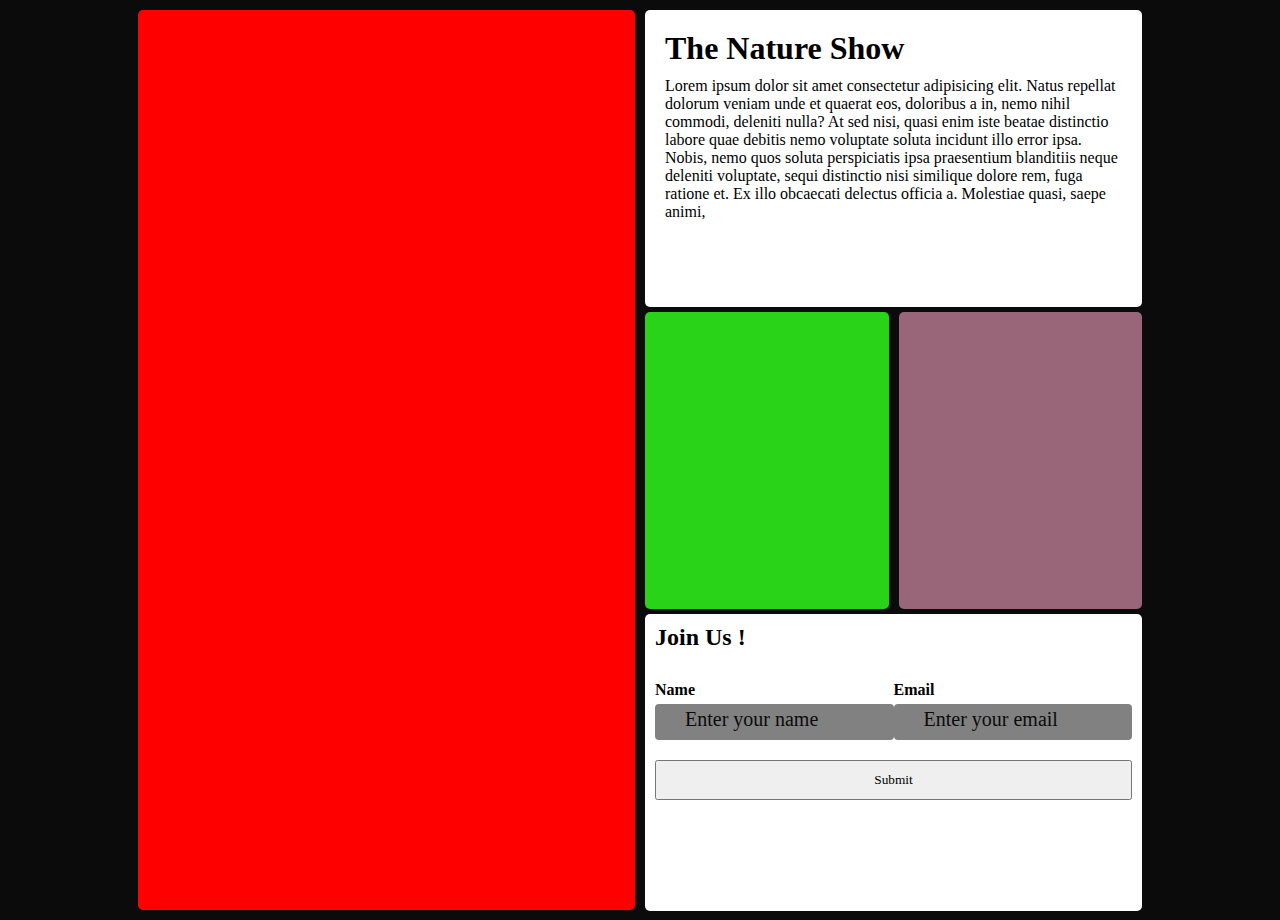
==== layout/index.html @ b2f83048 "session update" ====
<!DOCTYPE html>
<html lang="en">
<head>
    <meta charset="UTF-8">
    <meta name="viewport" content="width=device-width, initial-scale=1.0">
    <link rel="stylesheet" href="style.css">
</head>
<body>
    <div class="container">
        <div class="left-side">

        </div>
        <div class="right-side">
                <div class="right-side1">
                    <h1>The Nature Show</h1>
                    <p>Lorem ipsum dolor sit amet consectetur adipisicing elit. Natus repellat dolorum veniam unde et quaerat eos, doloribus a in, nemo nihil commodi, deleniti nulla? At sed nisi, quasi enim iste beatae distinctio labore quae debitis nemo voluptate soluta incidunt illo error ipsa. Nobis, nemo quos soluta perspiciatis ipsa praesentium blanditiis neque deleniti voluptate, sequi distinctio nisi similique dolore rem, fuga ratione et. Ex illo obcaecati delectus officia a. Molestiae quasi, saepe animi, </p>
                </div>

                <div class="right-side2">
                    <div class="inner-right1">
                        
                    </div>
                    <div class="inner-right2">

                    </div>
                </div>

                <div class="right-side3">
                    <h2> Join Us !</h2>
                    <div class="form">
                        <div class="input1">
                            <p>Name</p>
                        <input type="text" placeholder="Enter your name">
                        </div>

                       <div class="input2">
                        <p>Email</p>
                        <input type="text" placeholder="Enter your email">
                       </div>
                       
                    </div>

                    <div class="btn">
                        <button>Submit</button>
                    </div>
                    
                </div>
        </div>
    </div>
</body>
</html>
---- layout/style.css ----
*{
    margin: 0;
    padding: 0;
    box-sizing: border-box;
    font-family: Cambria, Cochin, Georgia, Times, 'Times New Roman', serif;
}

body{
    display: flex;
    justify-content: center;
    background-color: #0b0b0b;
}

.container{
    padding: 10px;
    width: 80%;
    display: grid;
    grid-template-columns: repeat(2,2fr);
    gap: 10px;
    /* width: 100%; */

}

.left-side{
    height: 100vh;
    border-radius: 5px;
    /* margin-right: 20px; */
    background-color: red;
}

.right-side{
    height: 100vh;
    display: grid;
    gap: 5px;
    grid-template-rows:repeat(3,1fr,2fr,2fr);
    /* width: 60%; */
}

.right-side p{
    padding-top:10px;
}

.right-side1{
   /* border: 2px solid black; */
   height: 33vh;
   overflow: scroll;
   overflow-x: hidden;
   overflow-y: hidden;
   padding: 20px;
   border-radius: 5px;
   background-color: #fff;
}

.right-side2{
    display: grid;
    height: 33vh;
    gap: 10px;
    grid-template-columns: repeat(2,2fr);
    /* border: 2px solid black; */
}

.inner-right1{
    /* border: 2px solid black; */
    border-radius: 5px;
    background-color: #28d318;
}

.inner-right2{
    /* border: 2px solid black; */
    border-radius: 5px;
    background-color: #996578;
}

.right-side3{
    padding: 10px;
    border-radius: 5px;
    height: 33vh;
    background-color: #fff;
}

.right-side3 .form{ 
    display: grid;
    grid-template-columns: repeat(2,3fr);
    margin-top: 20px;
    /* border: 2px solid black; */
}

.form p{
    padding-bottom: 5px;
    font-weight: 700;
}


.input1 input{
    padding: 10px 30px;
    border-radius: 4px;
    width: 100%;
    background-color:#818181;
    border: none;
    outline: none;
    
}

.input1 input::placeholder{
    color: #0b0b0b;
    align-items: center;
    font-size: 20px;
    text-align: start;
}

.input2 input{
    width: 100%;
    padding: 10px 30px;
    border-radius: 4px;
    background-color:#818181;
    border: none;
    outline: none;
}

.input2 input::placeholder{
    color: #0b0b0b;
    align-items: center;
    font-size: 20px;
    text-align: start;
}

.right-side3 .btn{
    margin-top: 20px;
    border-radius: 2px;
    /* border: 2px solid black; */
}

.right-side3 button{
    padding: 10px;
    /* border-radius: 2px; */
    width: 100%;
}
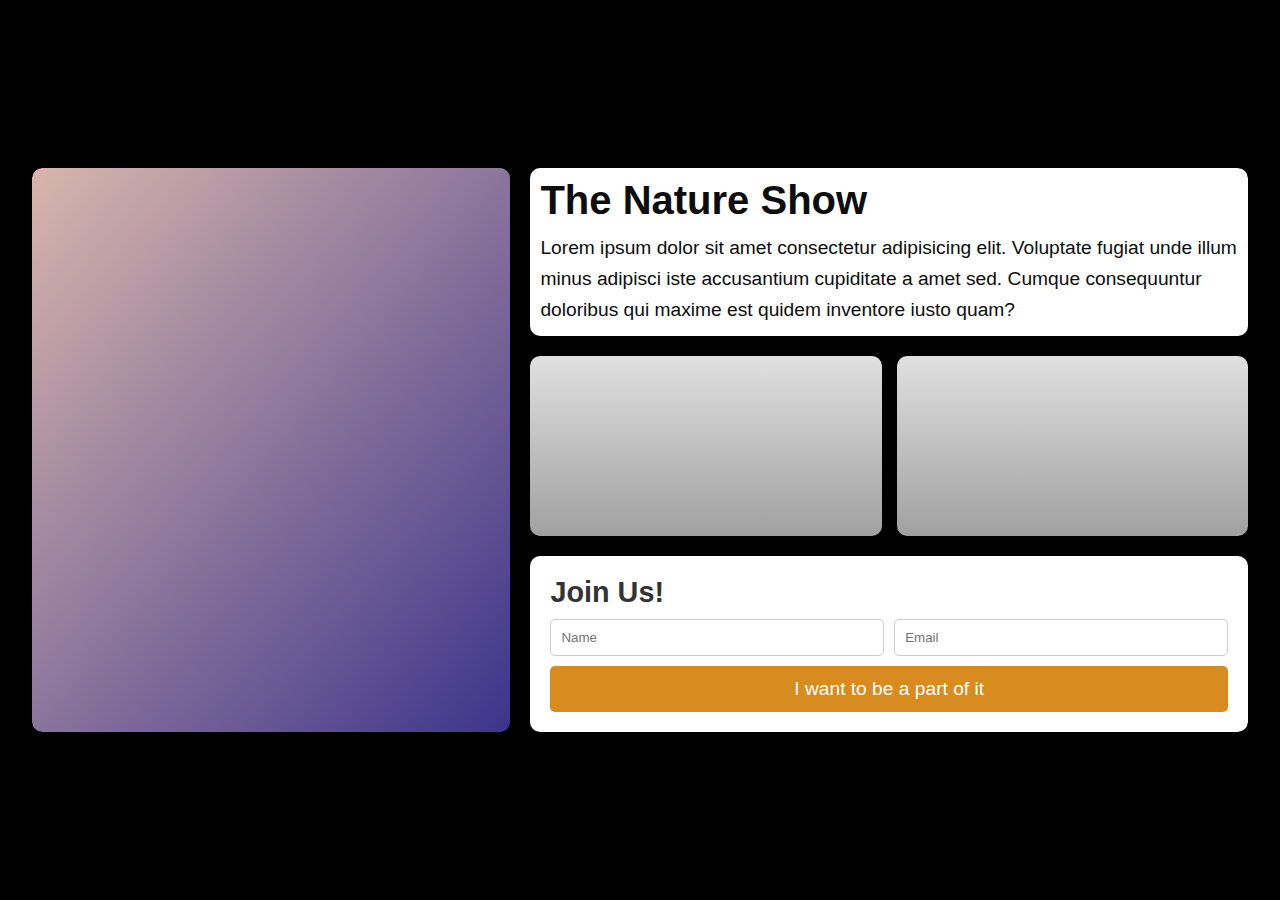
==== commit 6dbfbf4c: "layout" ====
--- a/layout/index.html
+++ b/layout/index.html
@@ -1,51 +1,36 @@
 <!DOCTYPE html>
 <html lang="en">
 <head>
-    <meta charset="UTF-8">
-    <meta name="viewport" content="width=device-width, initial-scale=1.0">
-    <link rel="stylesheet" href="style.css">
+  <meta charset="UTF-8">
+  <meta name="viewport" content="width=device-width, initial-scale=1.0">
+  <title>The Nature Show</title>
+  <link rel="stylesheet" href="style.css">
 </head>
 <body>
-    <div class="container">
-        <div class="left-side">
-
+  <div class="container">
+    <div class="gradient-bg"></div>
+    <div class="content">
+      <div class="header">
+        <h1>The Nature Show</h1>
+        <p>
+          Lorem ipsum dolor sit amet consectetur adipisicing elit. Voluptate fugiat
+          unde illum minus adipisci iste accusantium cupiditate a amet sed. Cumque
+          consequuntur doloribus qui maxime est quidem inventore iusto quam?
+        </p>
+      </div>
+      <div class="images">
+        <div class="image-placeholder"></div>
+        <div class="image-placeholder"></div>
+      </div>
+      <form class="form">
+        <h2>Join Us!</h2>
+        <div class="form-group">
+          <input type="text" placeholder="Name" required>
+          <input type="email" placeholder="Email" required>
         </div>
-        <div class="right-side">
-                <div class="right-side1">
-                    <h1>The Nature Show</h1>
-                    <p>Lorem ipsum dolor sit amet consectetur adipisicing elit. Natus repellat dolorum veniam unde et quaerat eos, doloribus a in, nemo nihil commodi, deleniti nulla? At sed nisi, quasi enim iste beatae distinctio labore quae debitis nemo voluptate soluta incidunt illo error ipsa. Nobis, nemo quos soluta perspiciatis ipsa praesentium blanditiis neque deleniti voluptate, sequi distinctio nisi similique dolore rem, fuga ratione et. Ex illo obcaecati delectus officia a. Molestiae quasi, saepe animi, </p>
-                </div>
-
-                <div class="right-side2">
-                    <div class="inner-right1">
-                        
-                    </div>
-                    <div class="inner-right2">
-
-                    </div>
-                </div>
-
-                <div class="right-side3">
-                    <h2> Join Us !</h2>
-                    <div class="form">
-                        <div class="input1">
-                            <p>Name</p>
-                        <input type="text" placeholder="Enter your name">
-                        </div>
-
-                       <div class="input2">
-                        <p>Email</p>
-                        <input type="text" placeholder="Enter your email">
-                       </div>
-                       
-                    </div>
-
-                    <div class="btn">
-                        <button>Submit</button>
-                    </div>
-                    
-                </div>
-        </div>
+        <button type="submit">I want to be a part of it</button>
+      </form>
     </div>
+  </div>
 </body>
-</html>+</html>
--- a/layout/style.css
+++ b/layout/style.css
@@ -1,137 +1,198 @@
-*{
+/* Reset */
+* {
     margin: 0;
     padding: 0;
     box-sizing: border-box;
-    font-family: Cambria, Cochin, Georgia, Times, 'Times New Roman', serif;
-}
-
-body{
+  }
+  
+  /* Body Styling */
+  body {
+    font-family: Arial, sans-serif;
+    background-color: black;
+    color: #333;
     display: flex;
     justify-content: center;
-    background-color: #0b0b0b;
-}
-
-.container{
+    align-items: center;
+    min-height: 100vh;
+  }
+  
+  /* Main Container */
+  .container {
+    display: flex;
+    width: 95%;
+    gap: 20px;
+    max-width: 1400px;
+    background-color: black;
+    border-radius: 10px;
+    overflow: hidden;
+    box-shadow: 0 4px 10px rgba(0, 0, 0, 0.5);
+  }
+  
+  /* Gradient Background */
+  .gradient-bg {
+    flex: 1.2;
+    border-radius: 10px;
+    background: linear-gradient(to bottom right, #d8b6ac, #3d348b);
+  }
+  
+  /* Content Section */
+  .content {
+    flex: 1.8;
+    display: flex;
+    flex-direction: column;
+    gap: 20px;
+  }
+  
+  /* Header Section */
+  .header {
+    background-color: #fff;
     padding: 10px;
-    width: 80%;
-    display: grid;
-    grid-template-columns: repeat(2,2fr);
+    border-radius: 10px;
+  }
+  
+  .header h1 {
+    font-size: 2.5rem;
+    color: #0d0d0d;
+    margin-bottom: 10px;
+  }
+  
+  .header p {
+    font-size: 1.2rem;
+    color: #0d0d0d;
+    line-height: 1.6;
+  }
+  
+  /* Images Section */
+  .images {
+    display: flex;
+    gap: 15px;
+  }
+  
+  .image-placeholder {
+    flex: 1;
+    height: 180px;
+    background: linear-gradient(to bottom, #e0e0e0, #a0a0a0);
+    border-radius: 10px;
+  }
+  
+  /* Form Section */
+  .form {
+    background: white;
+    padding: 20px;
+    border-radius: 10px;
+    box-shadow: 0 2px 5px rgba(0, 0, 0, 0.2);
+  }
+  
+  .form h2 {
+    font-size: 1.8rem;
+    margin-bottom: 10px;
+  }
+  
+  .form-group {
+    display: flex;
     gap: 10px;
-    /* width: 100%; */
-
-}
-
-.left-side{
-    height: 100vh;
+    margin-bottom: 10px;
+  }
+  
+  .form-group input {
+    flex: 1;
+    padding: 10px;
+    border: 1px solid #ccc;
     border-radius: 5px;
-    /* margin-right: 20px; */
-    background-color: red;
-}
-
-.right-side{
-    height: 100vh;
-    display: grid;
-    gap: 5px;
-    grid-template-rows:repeat(3,1fr,2fr,2fr);
-    /* width: 60%; */
-}
-
-.right-side p{
-    padding-top:10px;
-}
-
-.right-side1{
-   /* border: 2px solid black; */
-   height: 33vh;
-   overflow: scroll;
-   overflow-x: hidden;
-   overflow-y: hidden;
-   padding: 20px;
-   border-radius: 5px;
-   background-color: #fff;
-}
-
-.right-side2{
-    display: grid;
-    height: 33vh;
-    gap: 10px;
-    grid-template-columns: repeat(2,2fr);
-    /* border: 2px solid black; */
-}
-
-.inner-right1{
-    /* border: 2px solid black; */
+  }
+  
+  button {
+    width: 100%;
+    padding: 12px;
+    background: #d88b1f;
+    color: white;
+    border: none;
     border-radius: 5px;
-    background-color: #28d318;
-}
-
-.inner-right2{
-    /* border: 2px solid black; */
-    border-radius: 5px;
-    background-color: #996578;
-}
-
-.right-side3{
-    padding: 10px;
-    border-radius: 5px;
-    height: 33vh;
-    background-color: #fff;
-}
-
-.right-side3 .form{ 
-    display: grid;
-    grid-template-columns: repeat(2,3fr);
-    margin-top: 20px;
-    /* border: 2px solid black; */
-}
-
-.form p{
-    padding-bottom: 5px;
-    font-weight: 700;
-}
-
-
-.input1 input{
-    padding: 10px 30px;
-    border-radius: 4px;
-    width: 100%;
-    background-color:#818181;
-    border: none;
-    outline: none;
-    
-}
-
-.input1 input::placeholder{
-    color: #0b0b0b;
-    align-items: center;
-    font-size: 20px;
-    text-align: start;
-}
-
-.input2 input{
-    width: 100%;
-    padding: 10px 30px;
-    border-radius: 4px;
-    background-color:#818181;
-    border: none;
-    outline: none;
-}
-
-.input2 input::placeholder{
-    color: #0b0b0b;
-    align-items: center;
-    font-size: 20px;
-    text-align: start;
-}
-
-.right-side3 .btn{
-    margin-top: 20px;
-    border-radius: 2px;
-    /* border: 2px solid black; */
-}
-
-.right-side3 button{
-    padding: 10px;
-    /* border-radius: 2px; */
-    width: 100%;
-}+    cursor: pointer;
+    font-size: 1.2rem;
+  }
+  
+  button:hover {
+    background: #bf721a;
+  }
+  
+  /* Responsive Design */
+  @media (max-width: 1024px) {
+    .container {
+      flex-direction: column; /* Stack items vertically */
+      gap: 10px;
+    }
+  
+    .gradient-bg {
+      flex: none;
+      height: 200px; /* Adjust height for smaller screens */
+    }
+  
+    .content {
+      flex: none;
+      padding: 20px;
+    }
+  
+    .header h1 {
+      font-size: 2rem; /* Smaller font size for tablets */
+    }
+  
+    .header p {
+      font-size: 1rem;
+    }
+  
+    .image-placeholder {
+      height: 150px; /* Adjust image size */
+    }
+  }
+  
+  @media (max-width: 768px) {
+    .header h1 {
+      font-size: 1.8rem; /* Further reduce font size for smaller screens */
+    }
+  
+    .header p {
+      font-size: 0.9rem;
+    }
+  
+    .form h2 {
+      font-size: 1.5rem;
+    }
+  
+    button {
+      font-size: 1rem;
+      padding: 10px;
+    }
+  }
+  
+  @media (max-width: 480px) {
+    .container {
+      width: 90%; /* Fit content within smaller screen */
+      gap: 5px;
+    }
+  
+    .gradient-bg {
+      height: 150px;
+    }
+  
+    .header h1 {
+      font-size: 1.5rem;
+    }
+  
+    .header p {
+      font-size: 0.8rem;
+    }
+  
+    .image-placeholder {
+      height: 120px;
+    }
+  
+    .form h2 {
+      font-size: 1.2rem;
+    }
+  
+    button {
+      font-size: 0.9rem;
+    }
+  }
+  